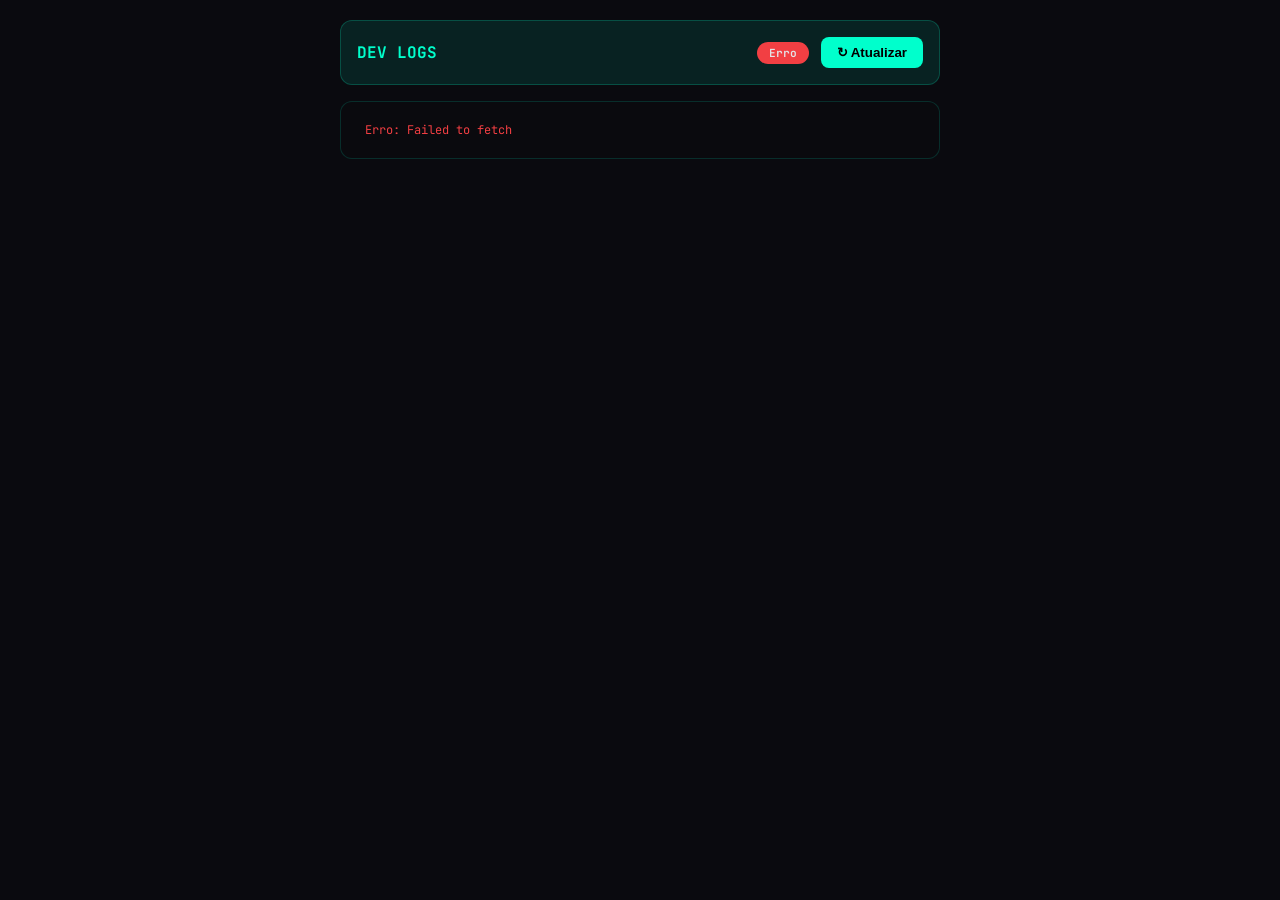
==== logs-2/index.html @ 01fbdc0c "Add: site de logs com jsonbin.io" ====
<!DOCTYPE html>
<html lang="pt-BR">
<head>
  <meta charset="UTF-8">
  <meta name="viewport" content="width=device-width, initial-scale=1.0">
  <title>DEV LOGS</title>
  <style>
    * { margin: 0; padding: 0; box-sizing: border-box; }
    body { background: #0a0a0f; color: #e4e4e7; font-family: 'JetBrains Mono', monospace; min-height: 100vh; padding: 20px; }
    .logs-container { max-width: 600px; margin: 0 auto; }
    .logs-header { display: flex; align-items: center; gap: 12px; padding: 16px; background: rgba(0, 255, 204, 0.1); border: 1px solid rgba(0, 255, 204, 0.2); border-radius: 12px; margin-bottom: 16px; }
    .logs-header h1 { font-size: 1rem; color: #00ffcc; flex: 1; }
    .status { padding: 4px 12px; border-radius: 20px; font-size: 0.7rem; font-weight: 600; }
    .status.offline { background: #80848e; }
    .status.online { background: #23a55a; }
    .status.error { background: #f23f43; }
    .logs-header button { background: #00ffcc; border: none; padding: 8px 16px; border-radius: 8px; cursor: pointer; font-weight: 600; }
    .logs-body { background: rgba(10, 10, 15, 0.9); border: 1px solid rgba(0, 255, 204, 0.15); border-radius: 12px; padding: 12px; max-height: 70vh; overflow-y: auto; }
    .log-line { padding: 8px 12px; border-bottom: 1px solid rgba(255, 255, 255, 0.05); font-size: 0.75rem; display: flex; gap: 12px; }
    .log-line:last-child { border-bottom: none; }
    .log-time { color: #00ffcc; }
    .log-msg { flex: 1; color: #8b9eff; }
    .log-device { color: #71717a; font-size: 0.65rem; }
    .log-line.visit { border-left: 3px solid #23a55a; }
    .log-line.exit { border-left: 3px solid #f23f43; }
    .log-line.error { color: #f23f43; }
    .log-line.empty, .log-line.loading { color: #71717a; text-align: center; }
  </style>
  <link rel="preconnect" href="https://fonts.googleapis.com">
  <link rel="preconnect" href="https://fonts.gstatic.com" crossorigin>
  <link href="https://fonts.googleapis.com/css2?family=JetBrains+Mono:wght@400;500;600;700&display=swap" rel="stylesheet">
</head>
<body>
  <div class="logs-container">
    <div class="logs-header">
      <h1>DEV LOGS</h1>
      <span id="status" class="status offline">Offline</span>
      <button onclick="fetchLogs()">↻ Atualizar</button>
    </div>
    <div id="logs-body" class="logs-body">
      <div class="log-line loading">Carregando...</div>
    </div>
  </div>
  <script>
    const BIN_ID = "685f2b89acd3cb34a7e1f2a0";
    const API_KEY = "$2a$10$xSRf28BXKU1Uj0fSPSE5FOZIpvx8l0COn5RnuDOeKr3IdrF8uVh0i";
    
    async function fetchLogs() {
      try {
        document.getElementById("status").className = "status offline";
        document.getElementById("status").textContent = "Carregando...";
        
        const res = await fetch(`https://api.jsonbin.io/v3/b/${BIN_ID}/latest`, {
          headers: { "X-Access-Key": API_KEY }
        });
        
        if (!res.ok) throw new Error("API error");
        
        const data = await res.json();
        const logs = data.record?.logs || [];
        
        if (logs.length === 0) {
          document.getElementById("logs-body").innerHTML = '<div class="log-line empty">Nenhuma visita ainda</div>';
          return;
        }
        
        document.getElementById("logs-body").innerHTML = logs.slice(0, 50).map(log => {
          const time = new Date(log.time).toLocaleString("pt-BR");
          return `<div class="log-line ${log.type}">
            <span class="log-time">[${time}]</span>
            <span class="log-msg">${log.message}</span>
            <span class="log-device">${log.device}</span>
          </div>`;
        }).join("");
        
        document.getElementById("status").className = "status online";
        document.getElementById("status").textContent = "Online";
      } catch (err) {
        document.getElementById("status").className = "status error";
        document.getElementById("status").textContent = "Erro";
        document.getElementById("logs-body").innerHTML = `<div class="log-line error">Erro: ${err.message}</div>`;
      }
    }
    
    function refreshLogs() {
      fetchLogs();
    }
    
    fetchLogs();
    setInterval(fetchLogs, 5000);
  </script>
</body>
</html>
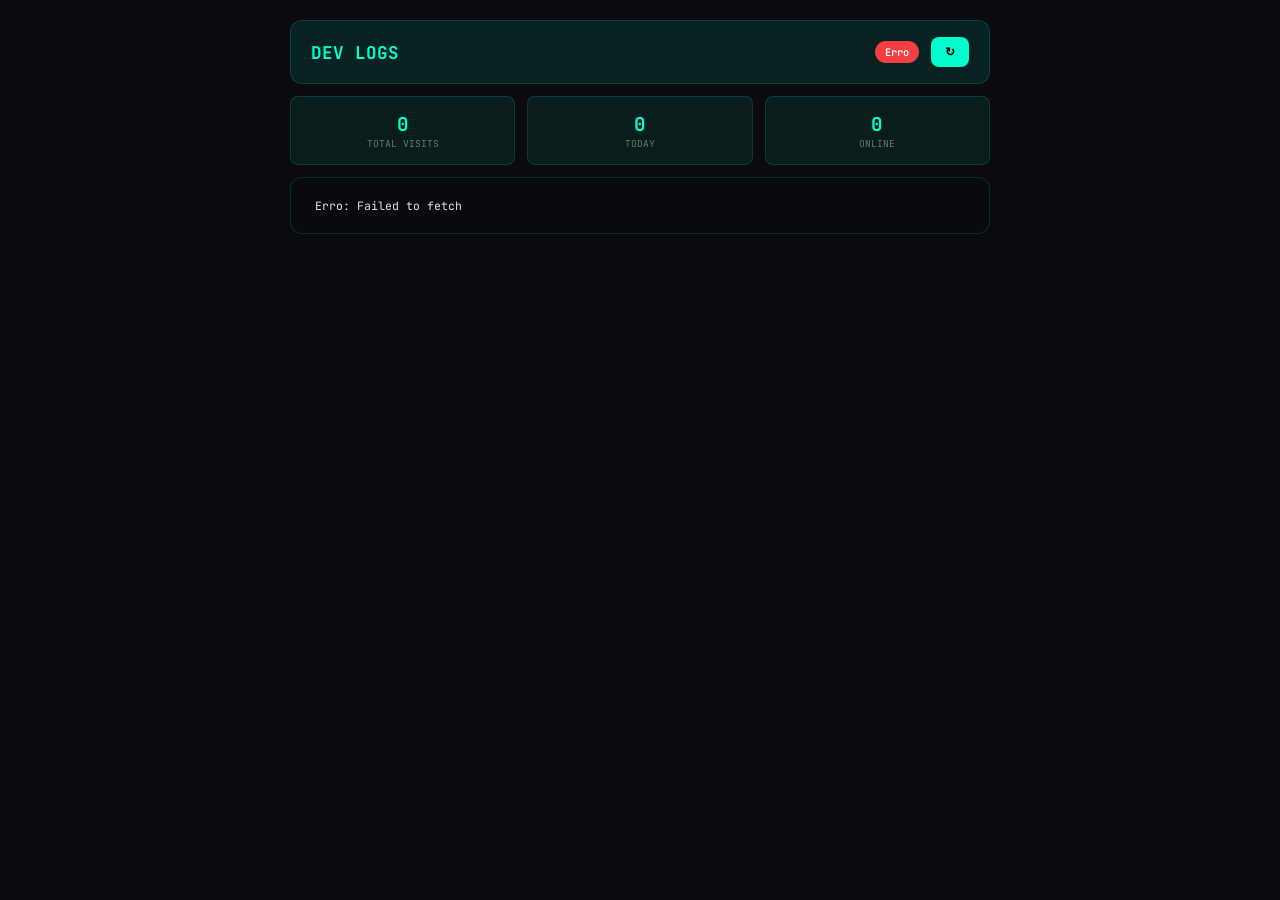
==== commit 26ce25b4: "Improve: logs otimizado para mobile/pc" ====
--- a/logs-2/index.html
+++ b/logs-2/index.html
@@ -2,29 +2,123 @@
 <html lang="pt-BR">
 <head>
   <meta charset="UTF-8">
-  <meta name="viewport" content="width=device-width, initial-scale=1.0">
+  <meta name="viewport" content="width=device-width, initial-scale=1.0, maximum-scale=1.0, user-scalable=no">
   <title>DEV LOGS</title>
   <style>
     * { margin: 0; padding: 0; box-sizing: border-box; }
-    body { background: #0a0a0f; color: #e4e4e7; font-family: 'JetBrains Mono', monospace; min-height: 100vh; padding: 20px; }
-    .logs-container { max-width: 600px; margin: 0 auto; }
-    .logs-header { display: flex; align-items: center; gap: 12px; padding: 16px; background: rgba(0, 255, 204, 0.1); border: 1px solid rgba(0, 255, 204, 0.2); border-radius: 12px; margin-bottom: 16px; }
-    .logs-header h1 { font-size: 1rem; color: #00ffcc; flex: 1; }
-    .status { padding: 4px 12px; border-radius: 20px; font-size: 0.7rem; font-weight: 600; }
-    .status.offline { background: #80848e; }
-    .status.online { background: #23a55a; }
-    .status.error { background: #f23f43; }
-    .logs-header button { background: #00ffcc; border: none; padding: 8px 16px; border-radius: 8px; cursor: pointer; font-weight: 600; }
-    .logs-body { background: rgba(10, 10, 15, 0.9); border: 1px solid rgba(0, 255, 204, 0.15); border-radius: 12px; padding: 12px; max-height: 70vh; overflow-y: auto; }
-    .log-line { padding: 8px 12px; border-bottom: 1px solid rgba(255, 255, 255, 0.05); font-size: 0.75rem; display: flex; gap: 12px; }
+    :root {
+      --primary: #00ffcc;
+      --primary-dark: #00cc99;
+      --bg-dark: #0a0a0f;
+      --bg-card: rgba(10, 10, 15, 0.95);
+      --border: rgba(0, 255, 204, 0.15);
+      --text: #e4e4e7;
+      --text-muted: #71717a;
+    }
+    body { 
+      background: var(--bg-dark); 
+      color: var(--text); 
+      font-family: 'JetBrains Mono', monospace; 
+      min-height: 100vh; 
+      padding: 12px;
+    }
+    .logs-container { 
+      max-width: 700px; 
+      margin: 0 auto; 
+    }
+    .logs-header { 
+      display: flex; 
+      align-items: center; 
+      gap: 12px; 
+      padding: 14px 16px; 
+      background: rgba(0, 255, 204, 0.1); 
+      border: 1px solid var(--border); 
+      border-radius: 12px; 
+      margin-bottom: 12px;
+      position: sticky;
+      top: 0;
+      z-index: 100;
+    }
+    .logs-header h1 { 
+      font-size: 0.95rem; 
+      color: var(--primary); 
+      flex: 1; 
+    }
+    .status { 
+      padding: 4px 10px; 
+      border-radius: 20px; 
+      font-size: 0.65rem; 
+      font-weight: 600; 
+    }
+    .status.offline { background: #80848e; color: #fff; }
+    .status.online { background: #23a55a; color: #fff; }
+    .status.error { background: #f23f43; color: #fff; }
+    .logs-header button { 
+      background: var(--primary); 
+      border: none; 
+      padding: 8px 14px; 
+      border-radius: 8px; 
+      cursor: pointer; 
+      font-weight: 600;
+      font-size: 0.75rem;
+    }
+    .logs-header button:active { transform: scale(0.95); }
+    .logs-body { 
+      background: var(--bg-card); 
+      border: 1px solid var(--border); 
+      border-radius: 12px; 
+      padding: 8px; 
+      max-height: calc(100vh - 100px); 
+      overflow-y: auto; 
+    }
+    .log-line { 
+      padding: 10px 12px; 
+      border-bottom: 1px solid rgba(255, 255, 255, 0.04); 
+      font-size: 0.72rem; 
+      display: flex; 
+      flex-direction: column;
+      gap: 4px;
+    }
     .log-line:last-child { border-bottom: none; }
-    .log-time { color: #00ffcc; }
-    .log-msg { flex: 1; color: #8b9eff; }
-    .log-device { color: #71717a; font-size: 0.65rem; }
+    .log-top { display: flex; gap: 10px; align-items: center; }
+    .log-time { color: var(--primary); font-size: 0.68rem; }
+    .log-msg { color: #8b9eff; font-weight: 500; }
+    .log-info { color: var(--text-muted); font-size: 0.65rem; }
     .log-line.visit { border-left: 3px solid #23a55a; }
-    .log-line.exit { border-left: 3px solid #f23f43; }
-    .log-line.error { color: #f23f43; }
-    .log-line.empty, .log-line.loading { color: #71717a; text-align: center; }
+    .log-line.login { border-left: 3px solid #8b5cf6; }
+    .log-line.empty, .log-line.loading { color: var(--text-muted); text-align: center; padding: 20px; }
+    
+    .stats-bar {
+      display: flex;
+      gap: 8px;
+      margin-bottom: 12px;
+    }
+    .stat-item {
+      flex: 1;
+      background: rgba(0, 255, 204, 0.08);
+      border: 1px solid var(--border);
+      border-radius: 8px;
+      padding: 10px;
+      text-align: center;
+    }
+    .stat-num { font-size: 1.2rem; color: var(--primary); font-weight: 700; }
+    .stat-label { font-size: 0.6rem; color: var(--text-muted); text-transform: uppercase; }
+
+    @media (min-width: 500px) {
+      body { padding: 20px; }
+      .logs-header { padding: 16px 20px; }
+      .logs-header h1 { font-size: 1.1rem; }
+      .log-line { 
+        flex-direction: row;
+        gap: 12px;
+        padding: 12px 16px;
+      }
+      .log-msg { flex: 1; }
+      .log-time { font-size: 0.72rem; width: 140px; }
+      .log-info { width: 200px; text-align: right; }
+      .stats-bar { gap: 12px; }
+      .stat-item { padding: 14px; }
+    }
   </style>
   <link rel="preconnect" href="https://fonts.googleapis.com">
   <link rel="preconnect" href="https://fonts.gstatic.com" crossorigin>
@@ -35,41 +129,61 @@
     <div class="logs-header">
       <h1>DEV LOGS</h1>
       <span id="status" class="status offline">Offline</span>
-      <button onclick="fetchLogs()">↻ Atualizar</button>
+      <button onclick="fetchLogs()">↻</button>
+    </div>
+    <div class="stats-bar">
+      <div class="stat-item">
+        <div class="stat-num" id="total-visits">0</div>
+        <div class="stat-label">Total Visits</div>
+      </div>
+      <div class="stat-item">
+        <div class="stat-num" id="today-visits">0</div>
+        <div class="stat-label">Today</div>
+      </div>
+      <div class="stat-item">
+        <div class="stat-num" id="online-now">0</div>
+        <div class="stat-label">Online</div>
+      </div>
     </div>
     <div id="logs-body" class="logs-body">
-      <div class="log-line loading">Carregando...</div>
+      <div class="log-line loading">Carregando logs...</div>
     </div>
   </div>
   <script>
-    const BIN_ID = "685f2b89acd3cb34a7e1f2a0";
-    const API_KEY = "$2a$10$xSRf28BXKU1Uj0fSPSE5FOZIpvx8l0COn5RnuDOeKr3IdrF8uVh0i";
+    const BIN_ID = "69f5565eaaba8821975fc35a";
     
     async function fetchLogs() {
       try {
         document.getElementById("status").className = "status offline";
         document.getElementById("status").textContent = "Carregando...";
         
-        const res = await fetch(`https://api.jsonbin.io/v3/b/${BIN_ID}/latest`, {
-          headers: { "X-Access-Key": API_KEY }
-        });
+        const res = await fetch(`https://api.jsonbin.io/v3/b/${BIN_ID}/latest?fetch=true`);
         
         if (!res.ok) throw new Error("API error");
         
         const data = await res.json();
         const logs = data.record?.logs || [];
+        
+        const hoje = new Date().toDateString();
+        const visitsToday = logs.filter(l => new Date(l.time).toDateString() === hoje).length;
+        
+        document.getElementById("total-visits").textContent = logs.length;
+        document.getElementById("today-visits").textContent = visitsToday;
+        document.getElementById("online-now").textContent = logs.filter(l => l.type === "login").length;
         
         if (logs.length === 0) {
           document.getElementById("logs-body").innerHTML = '<div class="log-line empty">Nenhuma visita ainda</div>';
           return;
         }
         
-        document.getElementById("logs-body").innerHTML = logs.slice(0, 50).map(log => {
-          const time = new Date(log.time).toLocaleString("pt-BR");
-          return `<div class="log-line ${log.type}">
-            <span class="log-time">[${time}]</span>
-            <span class="log-msg">${log.message}</span>
-            <span class="log-device">${log.device}</span>
+        document.getElementById("logs-body").innerHTML = logs.slice(0, 100).map(log => {
+          const time = new Date(log.time);
+          const timeStr = time.toLocaleString("pt-BR");
+          const msg = log.message || "Visita";
+          const typeClass = log.type || "visit";
+          return `<div class="log-line ${typeClass}">
+            <span class="log-time">[${timeStr}]</span>
+            <span class="log-msg">${msg}</span>
           </div>`;
         }).join("");
         
@@ -82,12 +196,8 @@
       }
     }
     
-    function refreshLogs() {
-      fetchLogs();
-    }
-    
     fetchLogs();
-    setInterval(fetchLogs, 5000);
+    setInterval(fetchLogs, 3000);
   </script>
 </body>
 </html>
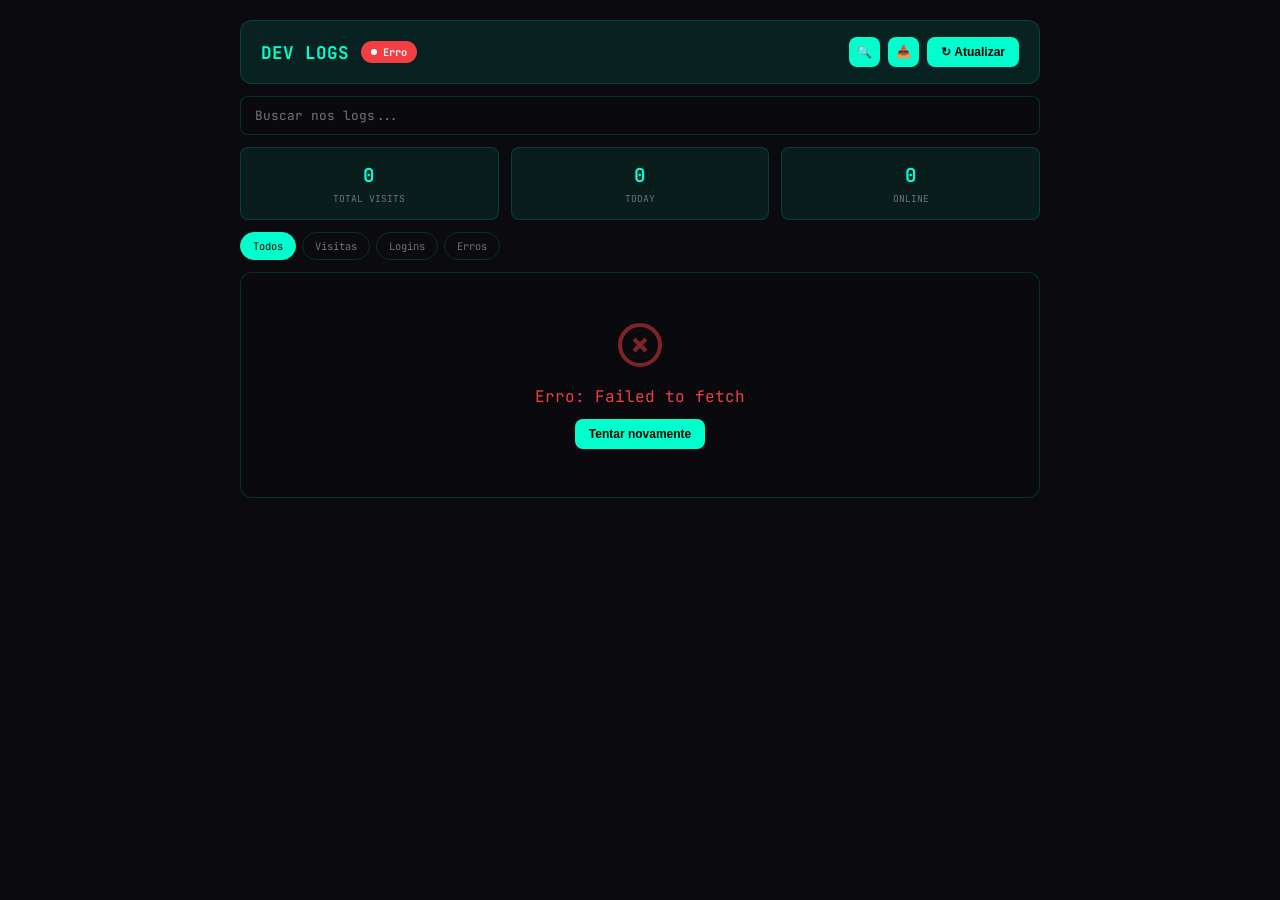
==== commit ec96ddcd: "Update logs-2/index.html with improvements" ====
--- a/logs-2/index.html
+++ b/logs-2/index.html
@@ -14,6 +14,9 @@
       --border: rgba(0, 255, 204, 0.15);
       --text: #e4e4e7;
       --text-muted: #71717a;
+      --success: #23a55a;
+      --warning: #f59e0b;
+      --error: #f23f43;
     }
     body { 
       background: var(--bg-dark); 
@@ -22,10 +25,8 @@
       min-height: 100vh; 
       padding: 12px;
     }
-    .logs-container { 
-      max-width: 700px; 
-      margin: 0 auto; 
-    }
+    .logs-container { max-width: 800px; margin: 0 auto; }
+    
     .logs-header { 
       display: flex; 
       align-items: center; 
@@ -38,22 +39,31 @@
       position: sticky;
       top: 0;
       z-index: 100;
-    }
-    .logs-header h1 { 
-      font-size: 0.95rem; 
-      color: var(--primary); 
-      flex: 1; 
-    }
+      flex-wrap: wrap;
+    }
+    .logs-header h1 { font-size: 0.95rem; color: var(--primary); }
     .status { 
       padding: 4px 10px; 
       border-radius: 20px; 
       font-size: 0.65rem; 
       font-weight: 600; 
+      display: flex;
+      align-items: center;
+      gap: 6px;
+    }
+    .status::before {
+      content: '';
+      width: 6px;
+      height: 6px;
+      border-radius: 50%;
+      background: currentColor;
     }
     .status.offline { background: #80848e; color: #fff; }
     .status.online { background: #23a55a; color: #fff; }
     .status.error { background: #f23f43; color: #fff; }
-    .logs-header button { 
+    .status.loading { background: var(--warning); color: #000; }
+    .btn-group { display: flex; gap: 8px; margin-left: auto; }
+    .btn { 
       background: var(--primary); 
       border: none; 
       padding: 8px 14px; 
@@ -61,16 +71,82 @@
       cursor: pointer; 
       font-weight: 600;
       font-size: 0.75rem;
-    }
-    .logs-header button:active { transform: scale(0.95); }
+      color: #000;
+      transition: all 0.2s;
+    }
+    .btn:hover { background: var(--primary-dark); transform: translateY(-1px); }
+    .btn:active { transform: scale(0.95); }
+    .btn.icon { padding: 8px; }
+    
+    .search-bar {
+      width: 100%;
+      margin-bottom: 12px;
+      display: none;
+    }
+    .search-bar.show { display: block; }
+    .search-bar input {
+      width: 100%;
+      background: var(--bg-card);
+      border: 1px solid var(--border);
+      border-radius: 8px;
+      padding: 10px 14px;
+      color: var(--text);
+      font-family: inherit;
+      font-size: 0.8rem;
+    }
+    .search-bar input::placeholder { color: var(--text-muted); }
+    .search-bar input:focus { outline: none; border-color: var(--primary); }
+    
+    .stats-bar {
+      display: grid;
+      grid-template-columns: repeat(3, 1fr);
+      gap: 8px;
+      margin-bottom: 12px;
+    }
+    .stat-item {
+      background: rgba(0, 255, 204, 0.08);
+      border: 1px solid var(--border);
+      border-radius: 8px;
+      padding: 10px;
+      text-align: center;
+      transition: all 0.3s;
+    }
+    .stat-item:hover { border-color: var(--primary); }
+    .stat-num { font-size: 1.2rem; color: var(--primary); font-weight: 700; }
+    .stat-label { font-size: 0.6rem; color: var(--text-muted); text-transform: uppercase; margin-top: 4px; }
+    
+    .filters {
+      display: flex;
+      gap: 6px;
+      margin-bottom: 12px;
+      flex-wrap: wrap;
+    }
+    .filter-btn {
+      background: transparent;
+      border: 1px solid var(--border);
+      color: var(--text-muted);
+      padding: 6px 12px;
+      border-radius: 20px;
+      font-size: 0.65rem;
+      cursor: pointer;
+      font-family: inherit;
+      transition: all 0.2s;
+    }
+    .filter-btn:hover { border-color: var(--primary); color: var(--primary); }
+    .filter-btn.active { background: var(--primary); color: #000; border-color: var(--primary); }
+    
     .logs-body { 
       background: var(--bg-card); 
       border: 1px solid var(--border); 
       border-radius: 12px; 
       padding: 8px; 
-      max-height: calc(100vh - 100px); 
-      overflow-y: auto; 
-    }
+      max-height: calc(100vh - 280px); 
+      overflow-y: auto;
+    }
+    .logs-body::-webkit-scrollbar { width: 6px; }
+    .logs-body::-webkit-scrollbar-track { background: transparent; }
+    .logs-body::-webkit-scrollbar-thumb { background: var(--border); border-radius: 3px; }
+    
     .log-line { 
       padding: 10px 12px; 
       border-bottom: 1px solid rgba(255, 255, 255, 0.04); 
@@ -78,36 +154,87 @@
       display: flex; 
       flex-direction: column;
       gap: 4px;
-    }
+      border-left: 3px solid transparent;
+      transition: all 0.2s;
+      position: relative;
+    }
+    .log-line:hover { background: rgba(0, 255, 204, 0.05); }
     .log-line:last-child { border-bottom: none; }
-    .log-top { display: flex; gap: 10px; align-items: center; }
+    .log-line.new { animation: highlight 2s ease-out; }
+    @keyframes highlight {
+      0% { background: rgba(0, 255, 204, 0.2); }
+      100% { background: transparent; }
+    }
+    .log-top { display: flex; gap: 10px; align-items: center; flex-wrap: wrap; }
+    .log-badge {
+      padding: 2px 8px;
+      border-radius: 4px;
+      font-size: 0.6rem;
+      font-weight: 600;
+      text-transform: uppercase;
+    }
+    .log-badge.visit { background: rgba(35, 165, 90, 0.2); color: var(--success); }
+    .log-badge.login { background: rgba(139, 92, 246, 0.2); color: #a78bfa; }
+    .log-badge.error { background: rgba(242, 63, 67, 0.2); color: var(--error); }
     .log-time { color: var(--primary); font-size: 0.68rem; }
-    .log-msg { color: #8b9eff; font-weight: 500; }
+    .log-msg { color: #8b9eff; font-weight: 500; flex: 1; }
     .log-info { color: var(--text-muted); font-size: 0.65rem; }
-    .log-line.visit { border-left: 3px solid #23a55a; }
-    .log-line.login { border-left: 3px solid #8b5cf6; }
-    .log-line.empty, .log-line.loading { color: var(--text-muted); text-align: center; padding: 20px; }
-    
-    .stats-bar {
-      display: flex;
-      gap: 8px;
+    .log-actions {
+      position: absolute;
+      right: 8px;
+      top: 50%;
+      transform: translateY(-50%);
+      opacity: 0;
+      transition: opacity 0.2s;
+    }
+    .log-line:hover .log-actions { opacity: 1; }
+    .copy-btn {
+      background: transparent;
+      border: 1px solid var(--border);
+      color: var(--text-muted);
+      padding: 4px 8px;
+      border-radius: 4px;
+      font-size: 0.6rem;
+      cursor: pointer;
+      font-family: inherit;
+    }
+    .copy-btn:hover { border-color: var(--primary); color: var(--primary); }
+    
+    .empty-state, .loading-state, .error-state {
+      text-align: center;
+      padding: 40px 20px;
+      color: var(--text-muted);
+    }
+    .empty-state svg, .loading-state svg, .error-state svg {
+      width: 48px;
+      height: 48px;
       margin-bottom: 12px;
-    }
-    .stat-item {
-      flex: 1;
-      background: rgba(0, 255, 204, 0.08);
-      border: 1px solid var(--border);
+      opacity: 0.5;
+    }
+    .error-state { color: var(--error); }
+    
+    .toast {
+      position: fixed;
+      bottom: 20px;
+      left: 50%;
+      transform: translateX(-50%) translateY(100px);
+      background: var(--bg-card);
+      border: 1px solid var(--primary);
+      color: var(--primary);
+      padding: 10px 20px;
       border-radius: 8px;
-      padding: 10px;
-      text-align: center;
-    }
-    .stat-num { font-size: 1.2rem; color: var(--primary); font-weight: 700; }
-    .stat-label { font-size: 0.6rem; color: var(--text-muted); text-transform: uppercase; }
+      font-size: 0.8rem;
+      opacity: 0;
+      transition: all 0.3s;
+      z-index: 1000;
+    }
+    .toast.show { transform: translateX(-50%) translateY(0); opacity: 1; }
 
     @media (min-width: 500px) {
       body { padding: 20px; }
       .logs-header { padding: 16px 20px; }
       .logs-header h1 { font-size: 1.1rem; }
+      .search-bar { display: block; }
       .log-line { 
         flex-direction: row;
         gap: 12px;
@@ -116,6 +243,7 @@
       .log-msg { flex: 1; }
       .log-time { font-size: 0.72rem; width: 140px; }
       .log-info { width: 200px; text-align: right; }
+      .log-actions { position: static; opacity: 1; transform: none; }
       .stats-bar { gap: 12px; }
       .stat-item { padding: 14px; }
     }
@@ -129,8 +257,17 @@
     <div class="logs-header">
       <h1>DEV LOGS</h1>
       <span id="status" class="status offline">Offline</span>
-      <button onclick="fetchLogs()">↻</button>
+      <div class="btn-group">
+        <button class="btn icon" onclick="toggleSearch()" title="Buscar">🔍</button>
+        <button class="btn icon" onclick="exportLogs()" title="Exportar">📥</button>
+        <button class="btn" onclick="fetchLogs()">↻ Atualizar</button>
+      </div>
     </div>
+    
+    <div id="search-bar" class="search-bar">
+      <input type="text" id="search-input" placeholder="Buscar nos logs..." oninput="filterLogs()">
+    </div>
+    
     <div class="stats-bar">
       <div class="stat-item">
         <div class="stat-num" id="total-visits">0</div>
@@ -145,59 +282,175 @@
         <div class="stat-label">Online</div>
       </div>
     </div>
+    
+    <div class="filters">
+      <button class="filter-btn active" onclick="setFilter('all', this)">Todos</button>
+      <button class="filter-btn" onclick="setFilter('visit', this)">Visitas</button>
+      <button class="filter-btn" onclick="setFilter('login', this)">Logins</button>
+      <button class="filter-btn" onclick="setFilter('error', this)">Erros</button>
+    </div>
+    
     <div id="logs-body" class="logs-body">
-      <div class="log-line loading">Carregando logs...</div>
+      <div class="loading-state">
+        <svg viewBox="0 0 24 24" fill="none" stroke="currentColor" stroke-width="2"><circle cx="12" cy="12" r="10"/><path d="M12 6v6l4 2"/></svg>
+        <div>Carregando logs...</div>
+      </div>
     </div>
   </div>
+  
+  <div id="toast" class="toast">Copiado!</div>
+  
   <script>
     const BIN_ID = "69f5565eaaba8821975fc35a";
+    let allLogs = [];
+    let currentFilter = 'all';
+    let lastCount = 0;
+    
+    function formatTime(date) {
+      const now = new Date();
+      const diff = now - date;
+      const minutes = Math.floor(diff / 60000);
+      const hours = Math.floor(diff / 3600000);
+      const days = Math.floor(diff / 86400000);
+      
+      if (minutes < 1) return 'Agora';
+      if (minutes < 60) return `Há ${minutes}m`;
+      if (hours < 24) return `Há ${hours}h`;
+      if (days < 7) return `Há ${days}d`;
+      return date.toLocaleString("pt-BR");
+    }
+    
+    function showToast(msg) {
+      const toast = document.getElementById('toast');
+      toast.textContent = msg;
+      toast.classList.add('show');
+      setTimeout(() => toast.classList.remove('show'), 2000);
+    }
+    
+    function toggleSearch() {
+      const bar = document.getElementById('search-bar');
+      bar.classList.toggle('show');
+      if (bar.classList.contains('show')) {
+        document.getElementById('search-input').focus();
+      }
+    }
+    
+    function setFilter(type, btn) {
+      currentFilter = type;
+      document.querySelectorAll('.filter-btn').forEach(b => b.classList.remove('active'));
+      btn.classList.add('active');
+      renderLogs();
+    }
+    
+    function filterLogs() {
+      renderLogs();
+    }
+    
+    function copyLog(log) {
+      const text = `[${new Date(log.time).toLocaleString("pt-BR")}] ${log.message || "Visita"}`;
+      navigator.clipboard.writeText(text);
+      showToast('Copiado!');
+    }
+    
+    function exportLogs() {
+      const data = JSON.stringify(allLogs, null, 2);
+      const blob = new Blob([data], { type: 'application/json' });
+      const url = URL.createObjectURL(blob);
+      const a = document.createElement('a');
+      a.href = url;
+      a.download = `dev-logs-${new Date().toISOString().split('T')[0]}.json`;
+      a.click();
+      URL.revokeObjectURL(url);
+      showToast('Exportado!');
+    }
+    
+    function renderLogs() {
+      const body = document.getElementById('logs-body');
+      const search = document.getElementById('search-input').value.toLowerCase();
+      
+      let filtered = allLogs;
+      if (currentFilter !== 'all') {
+        filtered = filtered.filter(l => l.type === currentFilter);
+      }
+      if (search) {
+        filtered = filtered.filter(l => 
+          (l.message || '').toLowerCase().includes(search) ||
+          (l.info || '').toLowerCase().includes(search)
+        );
+      }
+      
+      if (filtered.length === 0) {
+        body.innerHTML = `<div class="empty-state">
+          <svg viewBox="0 0 24 24" fill="none" stroke="currentColor" stroke-width="2"><path d="M14 2H6a2 2 0 0 0-2 2v16a2 2 0 0 0 2 2h12a2 2 0 0 0 2-2V8z"/><polyline points="14,2 14,8 20,8"/><line x1="16" y1="13" x2="8" y2="13"/><line x1="16" y1="17" x2="8" y2="17"/></svg>
+          <div>Nenhum log encontrado</div>
+        </div>`;
+        return;
+      }
+      
+      body.innerHTML = filtered.map((log, i) => {
+        const time = new Date(log.time);
+        const typeClass = log.type || 'visit';
+        const badgeClass = typeClass === 'error' ? 'error' : typeClass;
+        const isNew = i < (allLogs.length - lastCount) && lastCount > 0;
+        return `<div class="log-line ${badgeClass} ${isNew ? 'new' : ''}">
+          <div class="log-top">
+            <span class="log-badge ${badgeClass}">${typeClass}</span>
+            <span class="log-time">${formatTime(time)}</span>
+            <span class="log-msg">${log.message || "Visita"}</span>
+          </div>
+          <div class="log-info">${time.toLocaleString("pt-BR")}</div>
+          <div class="log-actions">
+            <button class="copy-btn" onclick='copyLog(${JSON.stringify(log)})'>Copiar</button>
+          </div>
+        </div>`;
+      }).join("");
+    }
     
     async function fetchLogs() {
       try {
-        document.getElementById("status").className = "status offline";
-        document.getElementById("status").textContent = "Carregando...";
+        const statusEl = document.getElementById("status");
+        statusEl.className = "status loading";
+        statusEl.textContent = "Sincronizando...";
         
         const res = await fetch(`https://api.jsonbin.io/v3/b/${BIN_ID}/latest?fetch=true`);
         
         if (!res.ok) throw new Error("API error");
         
         const data = await res.json();
-        const logs = data.record?.logs || [];
+        allLogs = data.record?.logs || [];
+        lastCount = allLogs.length;
         
         const hoje = new Date().toDateString();
-        const visitsToday = logs.filter(l => new Date(l.time).toDateString() === hoje).length;
-        
-        document.getElementById("total-visits").textContent = logs.length;
+        const visitsToday = allLogs.filter(l => new Date(l.time).toDateString() === hoje).length;
+        
+        document.getElementById("total-visits").textContent = allLogs.length;
         document.getElementById("today-visits").textContent = visitsToday;
-        document.getElementById("online-now").textContent = logs.filter(l => l.type === "login").length;
-        
-        if (logs.length === 0) {
-          document.getElementById("logs-body").innerHTML = '<div class="log-line empty">Nenhuma visita ainda</div>';
-          return;
+        document.getElementById("online-now").textContent = allLogs.filter(l => l.type === "login").length;
+        
+        if (allLogs.length === 0) {
+          document.getElementById("logs-body").innerHTML = `<div class="empty-state">
+            <svg viewBox="0 0 24 24" fill="none" stroke="currentColor" stroke-width="2"><circle cx="12" cy="12" r="10"/><line x1="12" y1="8" x2="12" y2="12"/><line x1="12" y1="16" x2="12.01" y2="16"/></svg>
+            <div>Nenhuma visita ainda</div>
+          </div>`;
+        } else {
+          renderLogs();
         }
         
-        document.getElementById("logs-body").innerHTML = logs.slice(0, 100).map(log => {
-          const time = new Date(log.time);
-          const timeStr = time.toLocaleString("pt-BR");
-          const msg = log.message || "Visita";
-          const typeClass = log.type || "visit";
-          return `<div class="log-line ${typeClass}">
-            <span class="log-time">[${timeStr}]</span>
-            <span class="log-msg">${msg}</span>
-          </div>`;
-        }).join("");
-        
-        document.getElementById("status").className = "status online";
-        document.getElementById("status").textContent = "Online";
+        statusEl.className = "status online";
+        statusEl.textContent = "Online";
       } catch (err) {
         document.getElementById("status").className = "status error";
         document.getElementById("status").textContent = "Erro";
-        document.getElementById("logs-body").innerHTML = `<div class="log-line error">Erro: ${err.message}</div>`;
+        document.getElementById("logs-body").innerHTML = `<div class="error-state">
+          <svg viewBox="0 0 24 24" fill="none" stroke="currentColor" stroke-width="2"><circle cx="12" cy="12" r="10"/><line x1="15" y1="9" x2="9" y2="15"/><line x1="9" y1="9" x2="15" y2="15"/></svg>
+          <div>Erro: ${err.message}</div>
+          <button class="btn" onclick="fetchLogs()" style="margin-top: 12px;">Tentar novamente</button>
+        </div>`;
       }
     }
     
     fetchLogs();
-    setInterval(fetchLogs, 3000);
+    setInterval(fetchLogs, 5000);
   </script>
 </body>
 </html>
